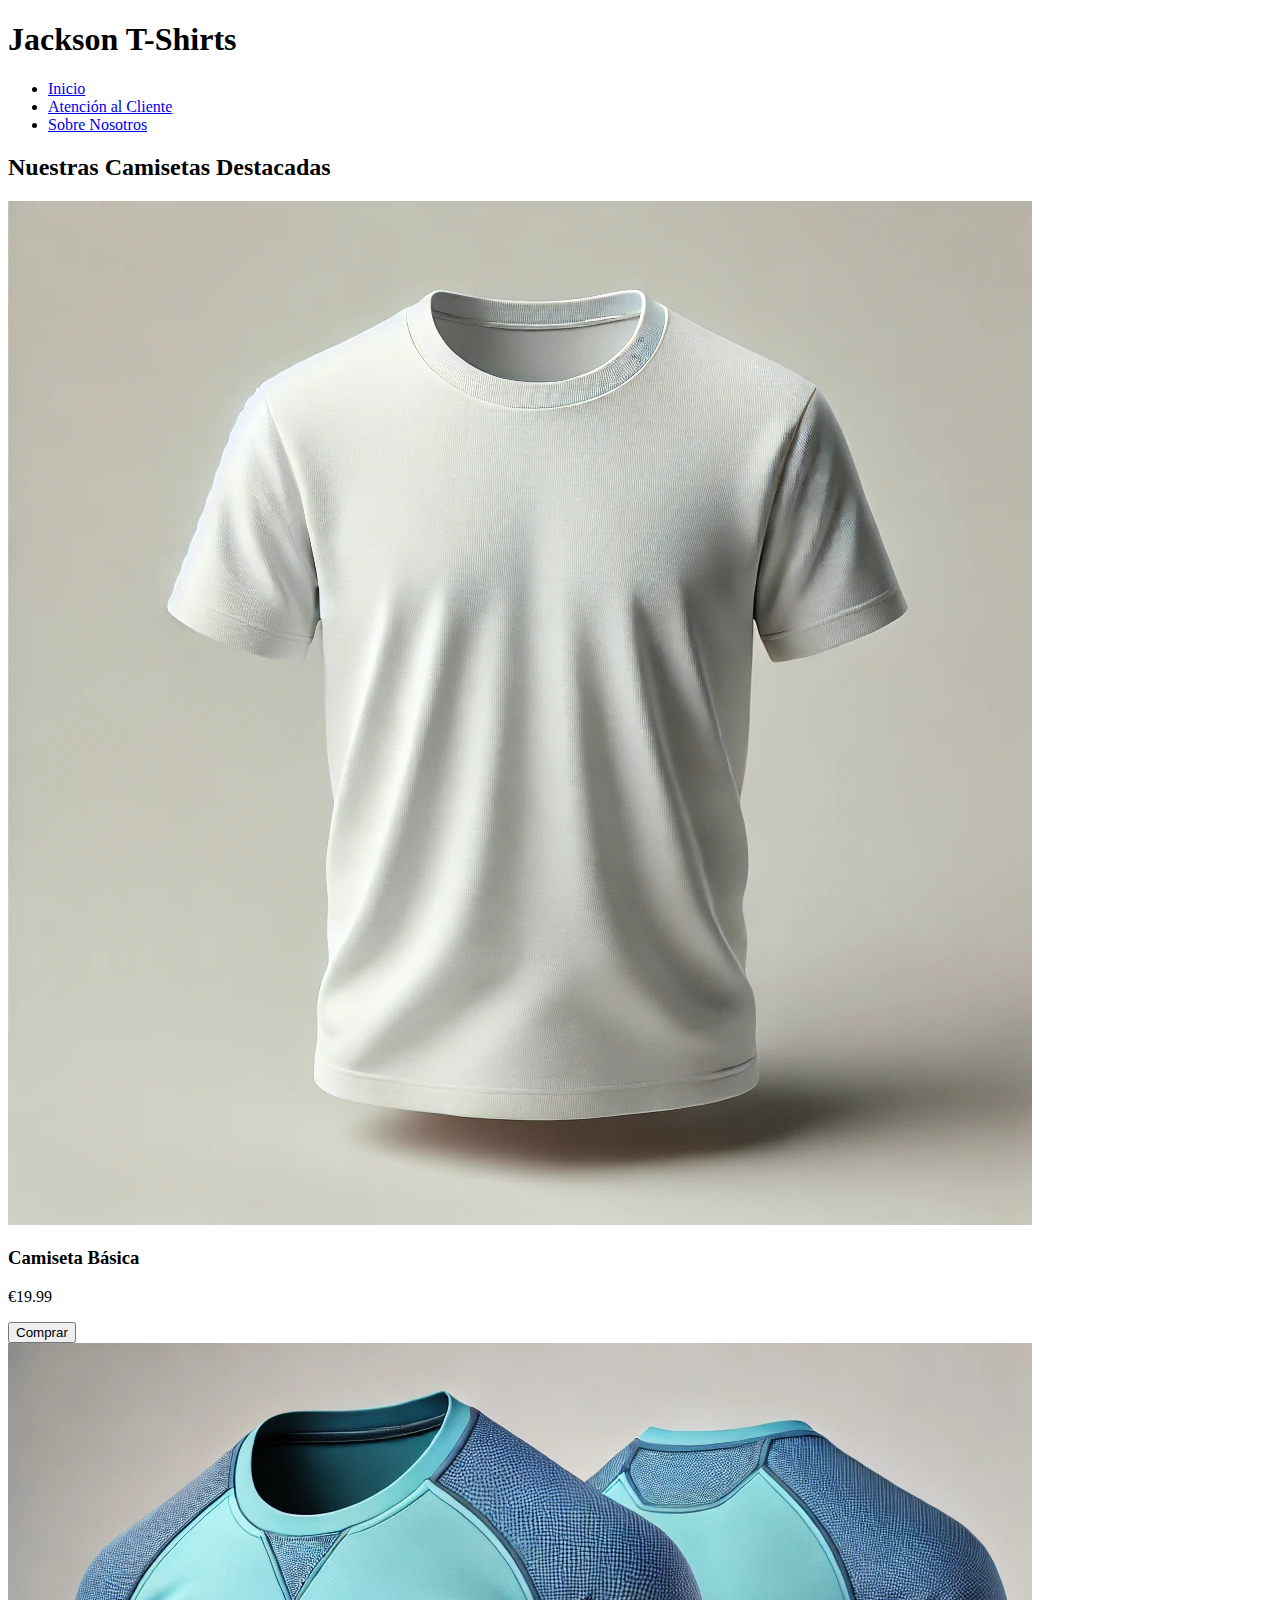
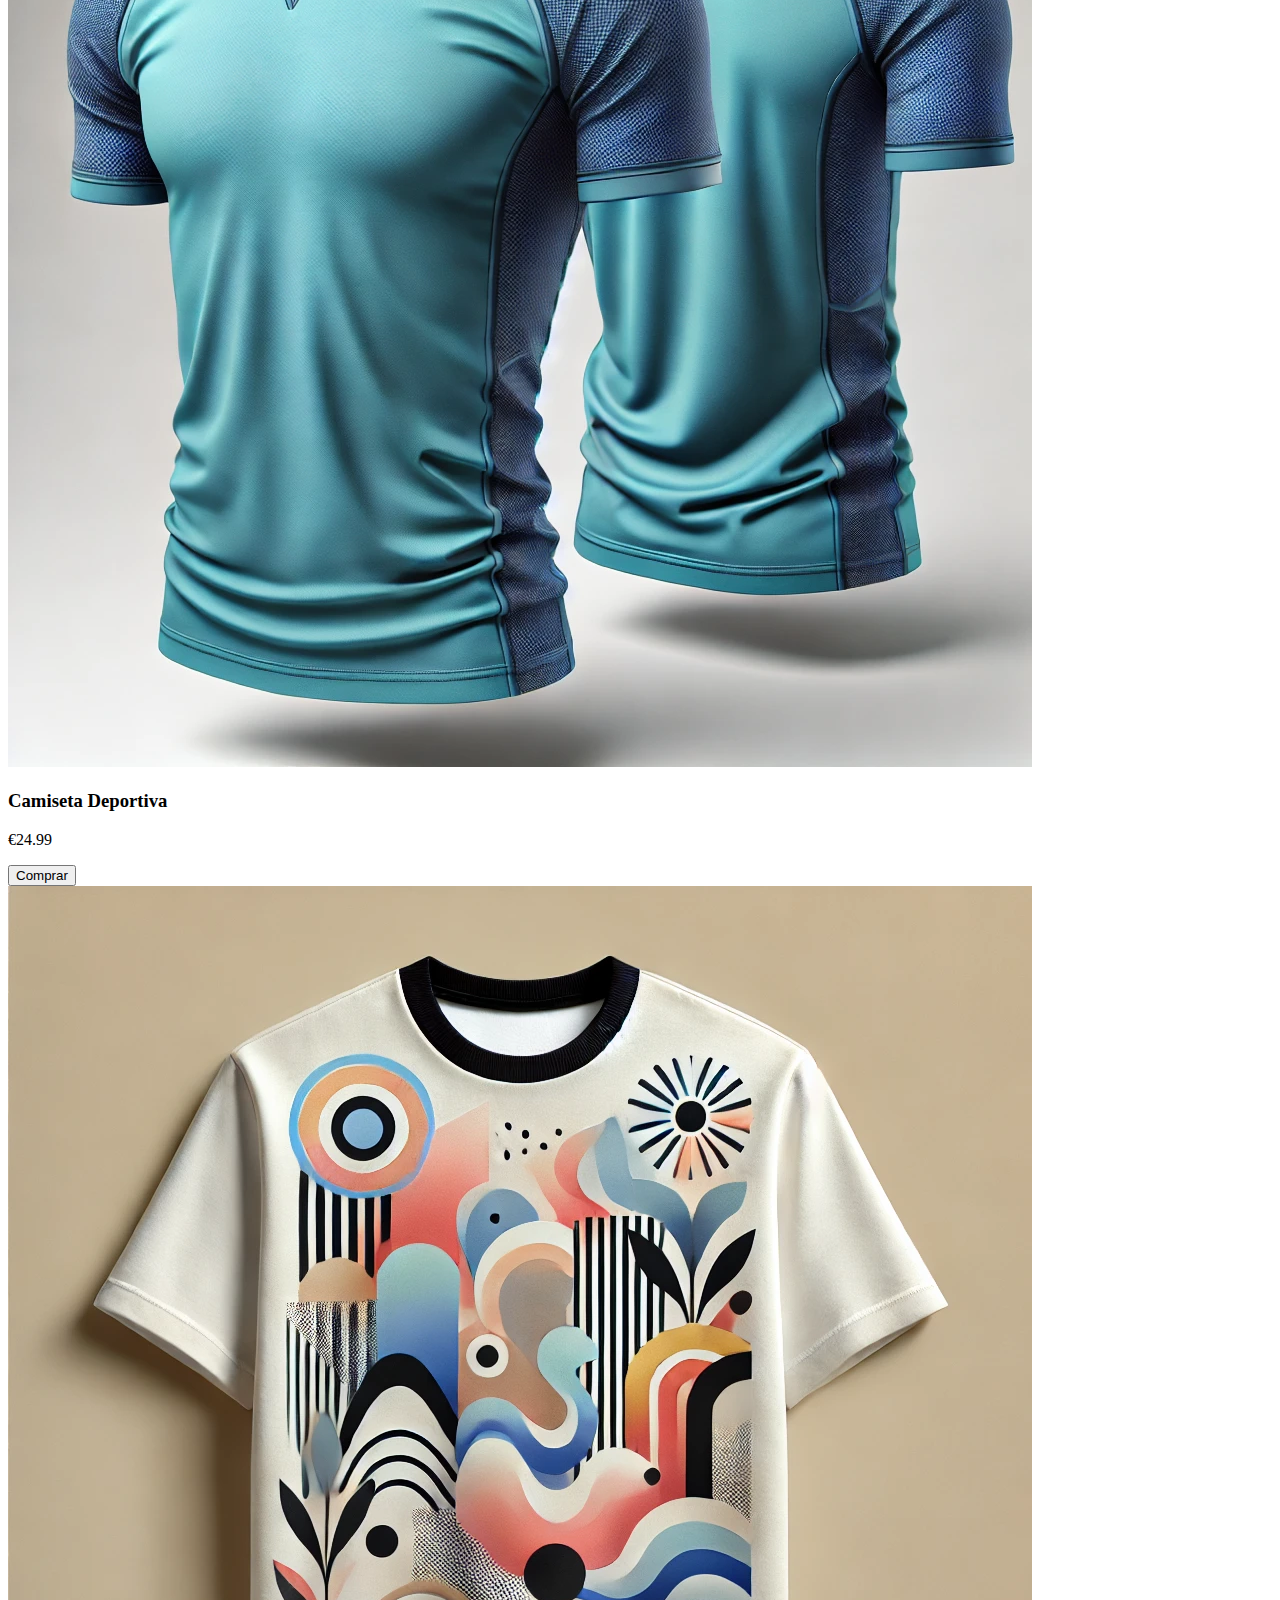
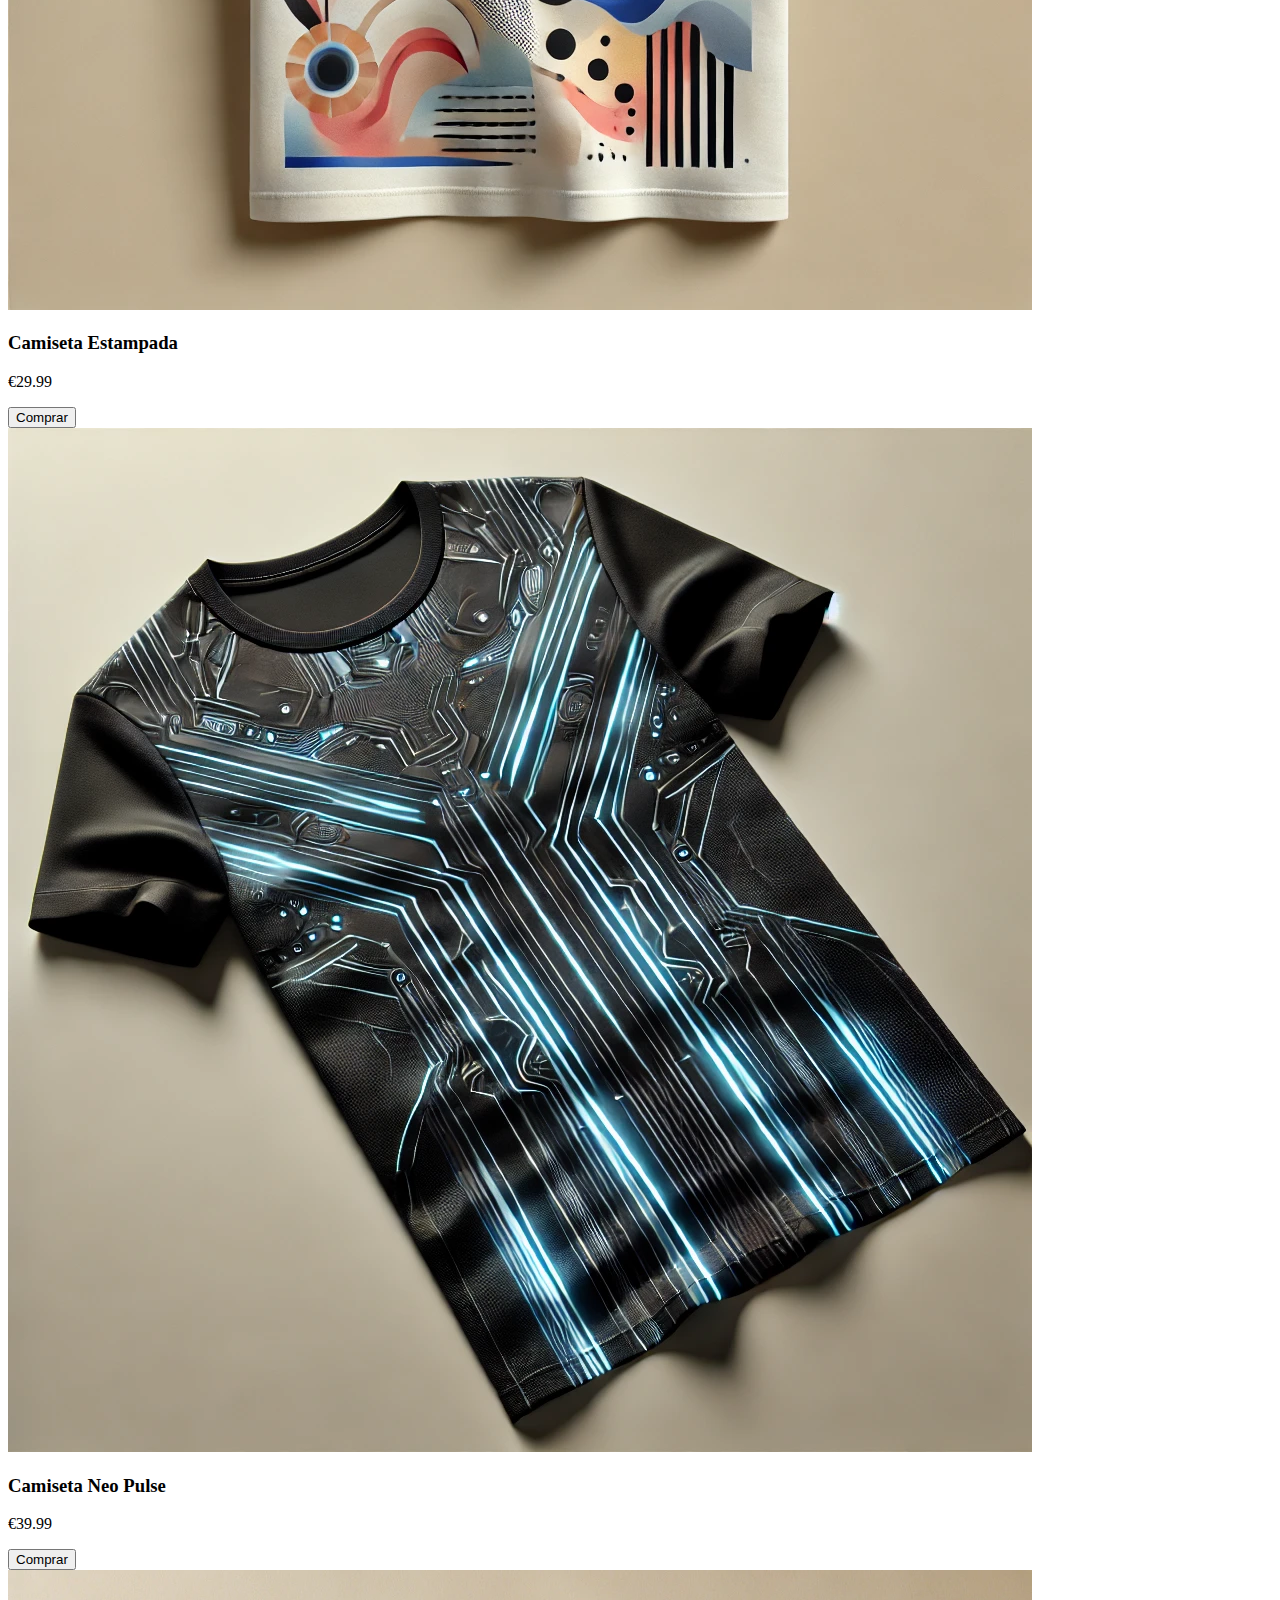
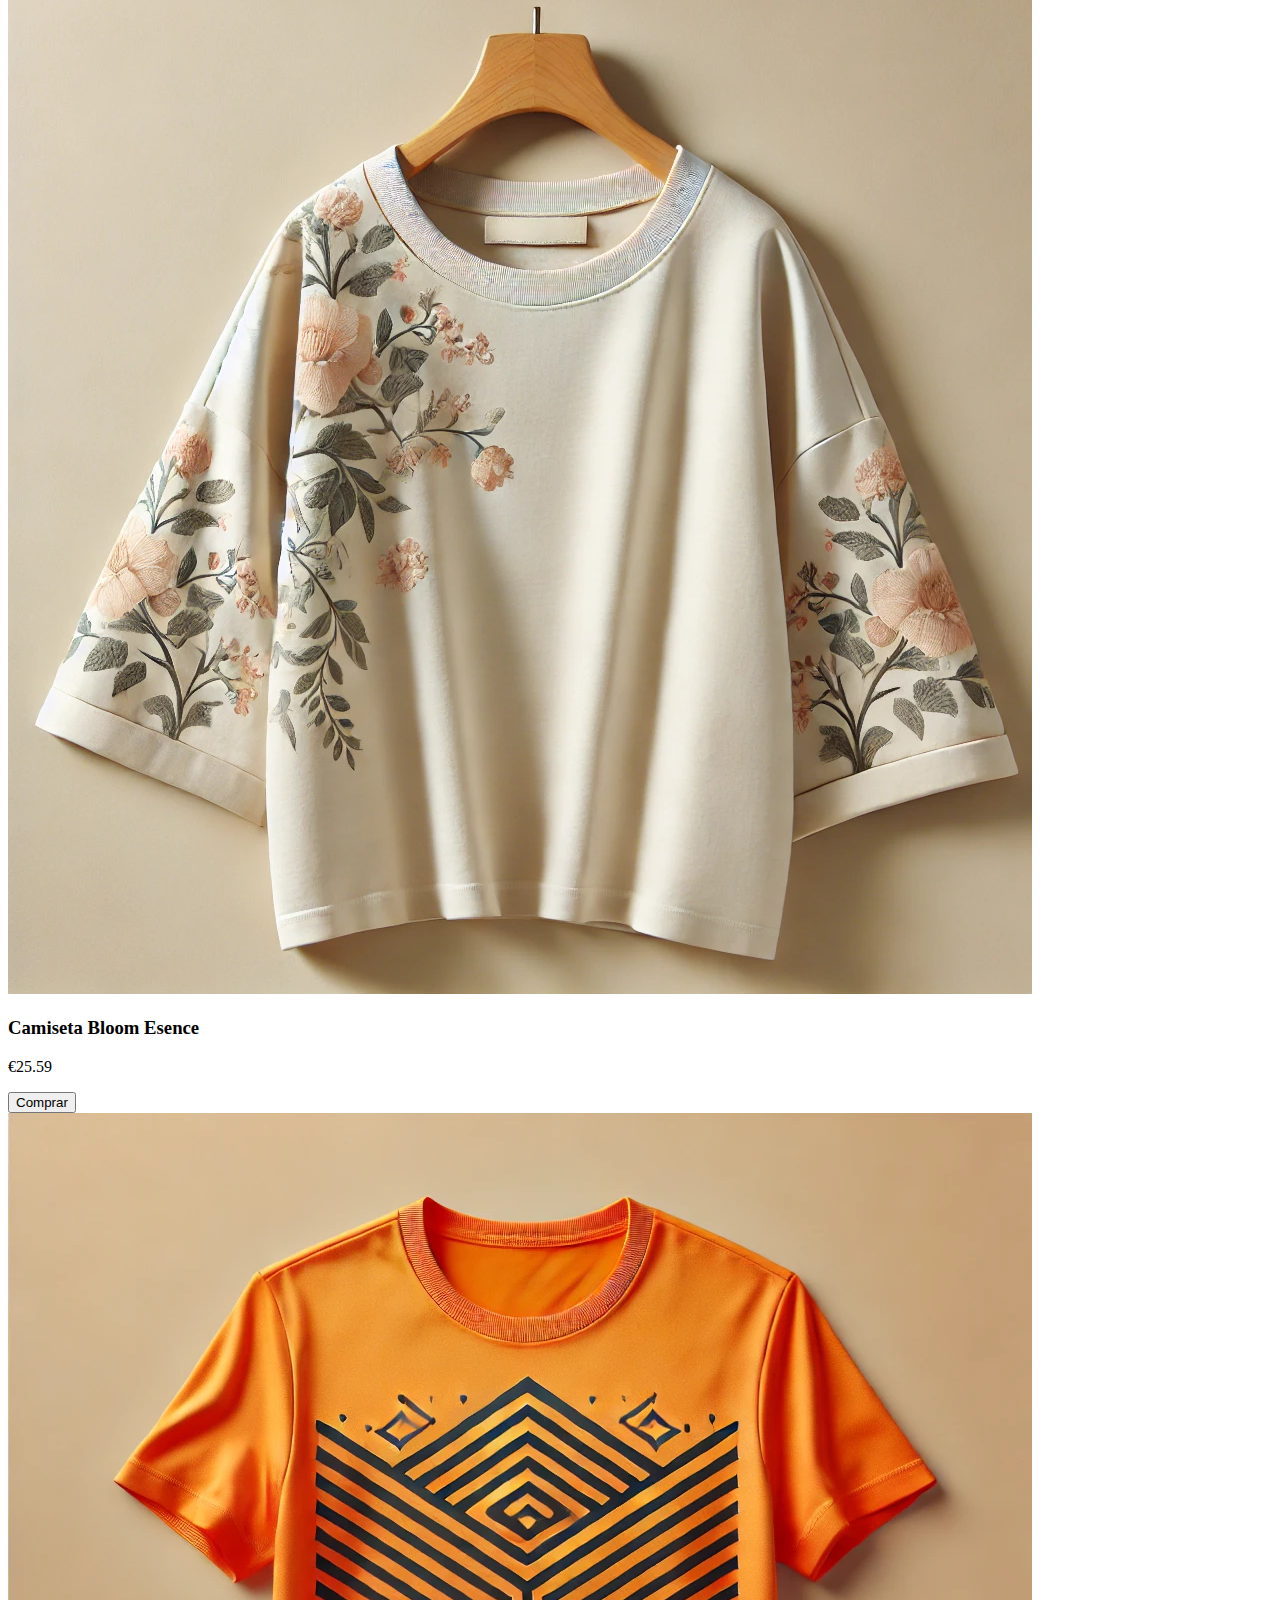
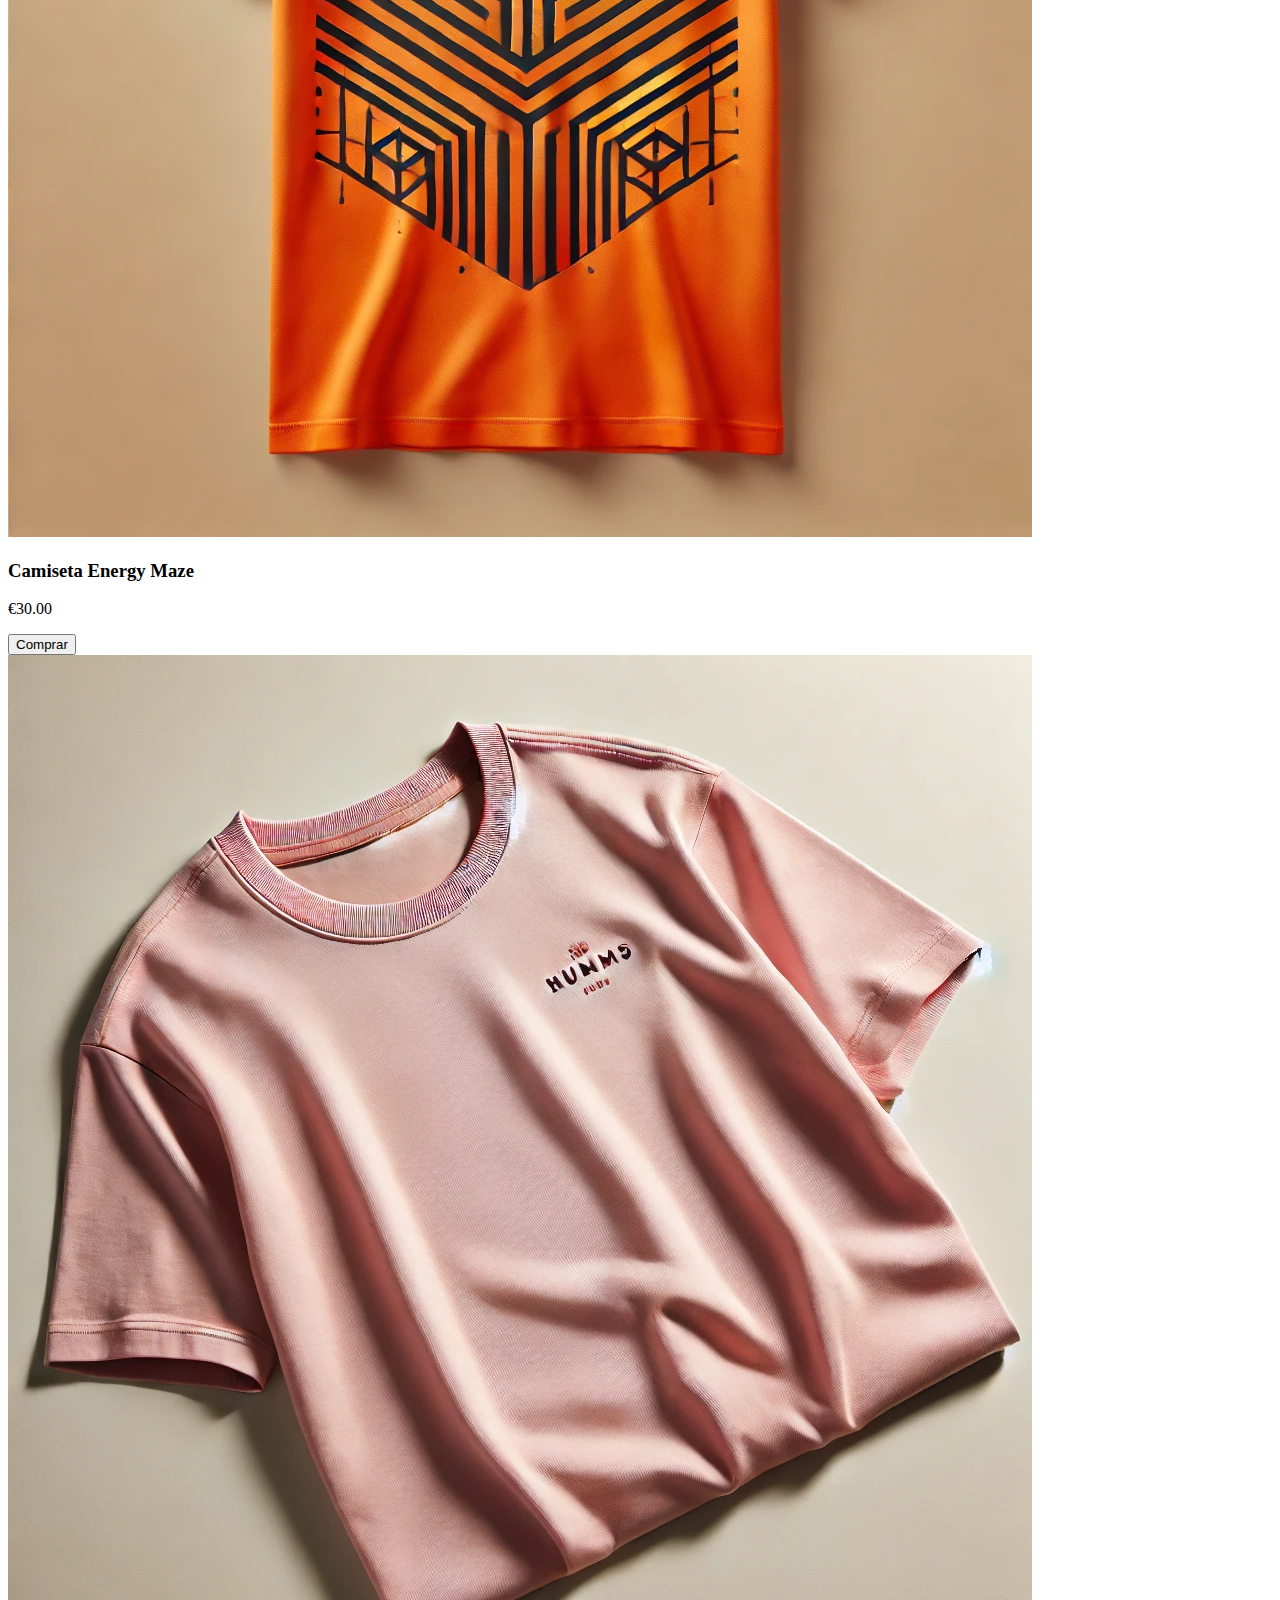
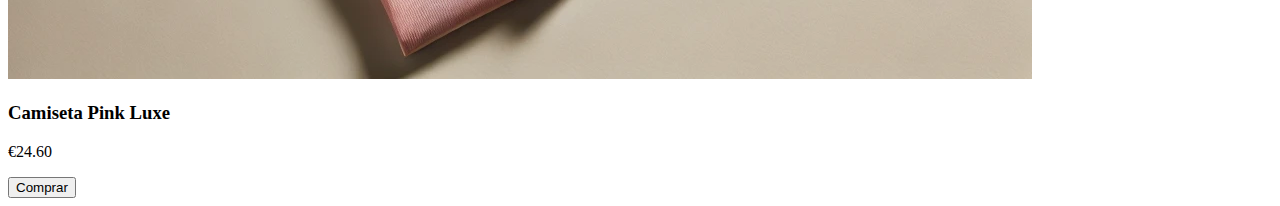
==== api-jackson/src/main/resources/templates/index.html @ cb50b24f "a" ====
<!DOCTYPE html>
<html lang="es">
<head>
    <meta charset="UTF-8">
    <meta name="viewport" content="width=device-width, initial-scale=1.0">
    <title>Jackson - Tienda de Camisetas</title>
    <link rel="stylesheet" href="/css/styles.css">
</head>
<body>
    <div class="container" id="Inicio"> </div>
    <header>
        <h1>Jackson T-Shirts</h1>
    </header>

    <nav>
        <ul class="contenedor">
            <li>
                <a href="index.html">Inicio</a>
            </li>
            <li>
                <a href="atencion_al_cliente.html">Atención al Cliente</a>
            </li>
            <li>
                <a href="about_us.html">Sobre Nosotros
                </a>
            </li>
        </ul>
    </nav>

    <main>
        <div class="container">

            <section class="destacados">
                <h2>Nuestras Camisetas Destacadas</h2>
                <div class="productos">
                    <div class="producto">
                        <img src="../static/images/camiseta1.jpg" alt="Camiseta Básica">
                        <h3>Camiseta Básica</h3>
                        <p>€19.99</p>
                        <a href="sorry.html">
                        <button class="cta" href="#Inicio">
                            <span class="hover-underline-animation">Comprar</span>
                          </button>
                        </a>
                    </div>    

                    <div class="producto">
                        <img src="../static/images/camiseta2.jpg" alt="Camiseta Deportiva">
                        <h3>Camiseta Deportiva</h3>
                        <p>€24.99</p>
                        <a href="sorry.html">
                        <button class="cta">
                            <span class="hover-underline-animation">Comprar</span>
                          </button>
                        </a>
                    </div>
                    
                    <div class="producto">
                        <img src="../static/images/camiseta3.jpg" alt="Camiseta Estampada">
                        <h3>Camiseta Estampada</h3>
                        <p>€29.99</p>
                        <a href="sorry.html">
                        <button class="cta">
                            <span class="hover-underline-animation"> Comprar </span>
                          </button>
                        </a>
                    </div>
                    <div class="producto">
                        <img src="../static/images/camiseta4.jpg" alt="Camiseta Neo Pulse">
                        <h3>Camiseta Neo Pulse</h3>
                        <p>€39.99</p>
                        <a href="sorry.html">
                        <button class="cta">
                            <span class="hover-underline-animation"> Comprar</span>
                            
                        </button>
                    </a>
                    </div>
                    <div class="producto">
                        <img src="../static/images/camiseta5.jpg" alt="Camiseta Bloom Esence">
                        <h3>Camiseta Bloom Esence</h3>
                        <p>€25.59</p>
                        <a href="sorry.html">
                        <button class="cta">
                            <span class="hover-underline-animation"> Comprar</span>
                            
                        </button>
                    </a>
                    </div>

                    <div class="producto">
                        <img src="../static/images/camiseta6.jpg" alt="Camiseta Energy Maze">
                        <h3>Camiseta Energy Maze</h3>
                        <p>€30.00</p>
                        <a href="sorry.html">
                        <button class="cta">
                            <span class="hover-underline-animation"> Comprar</span>
                            
                        </button>
                    </a>
                    </div>

                    <div class="producto">
                        <img src="../static/images/camiseta7.jpg" alt="Camiseta Pink Luxe">
                        <h3>Camiseta Pink Luxe</h3>
                        <p>€24.60</p>
                        <a href="sorry.html">
                        <button class="cta">
                            <span class="hover-underline-animation"> Comprar</span>
                            
                        </button>
                    </a>
                    </div>
                </div>
            </section>
        </div>
    </main>
</body>
</html>
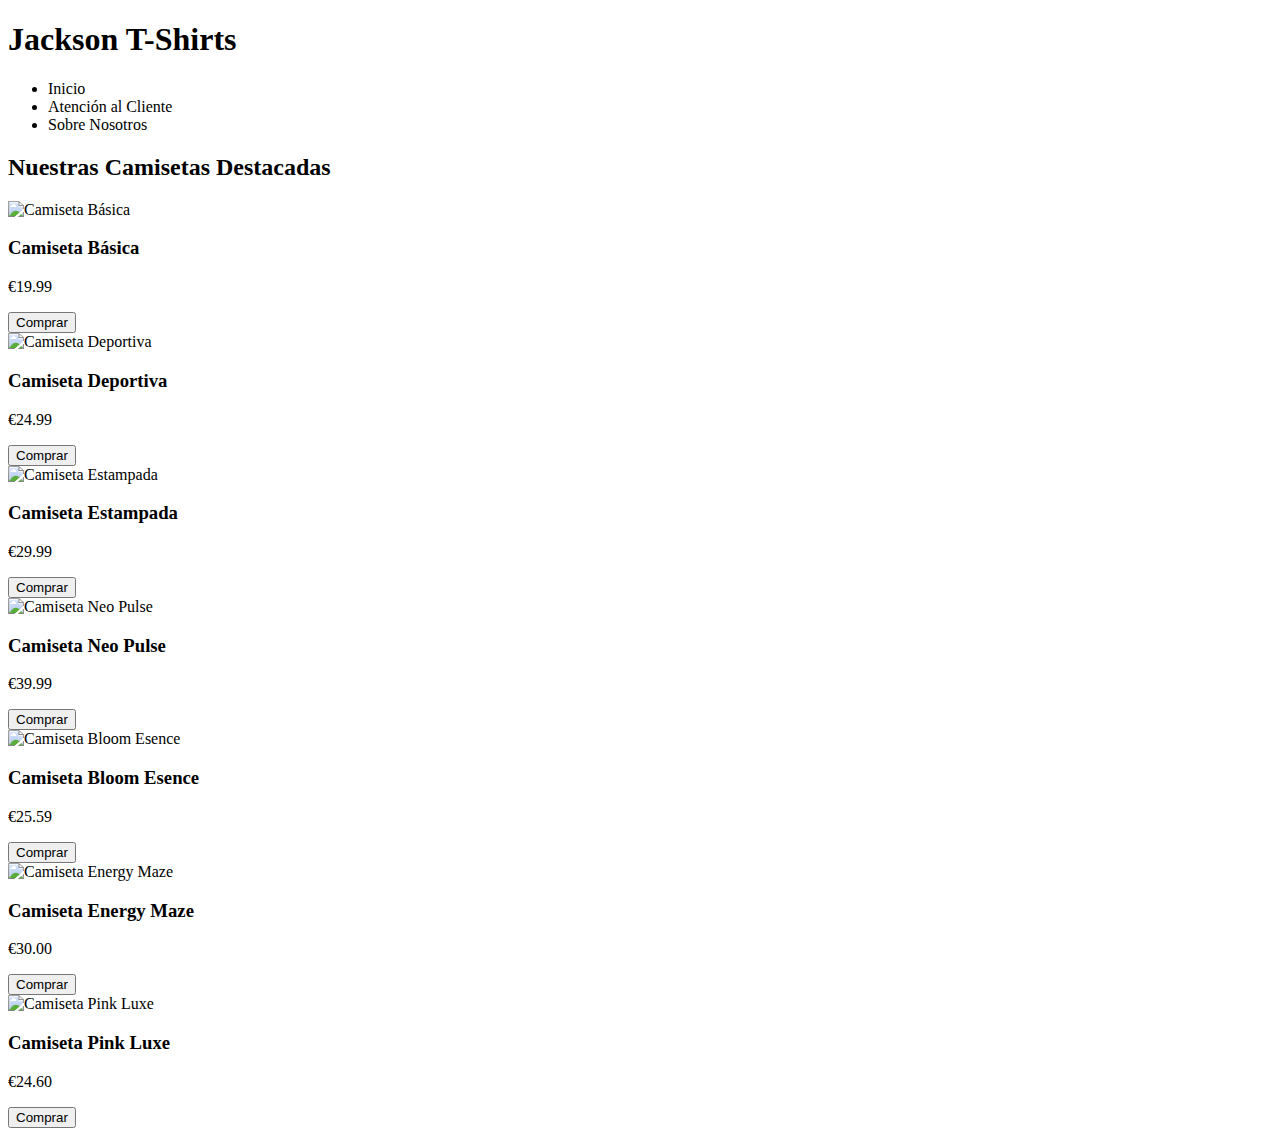
==== commit 61b1bca2: "a" ====
--- a/api-jackson/src/main/resources/templates/index.html
+++ b/api-jackson/src/main/resources/templates/index.html
@@ -1,119 +1,97 @@
 <!DOCTYPE html>
-<html lang="es">
+<html lang="es" xmlns:th="http://www.thymeleaf.org">
 <head>
     <meta charset="UTF-8">
     <meta name="viewport" content="width=device-width, initial-scale=1.0">
     <title>Jackson - Tienda de Camisetas</title>
-    <link rel="stylesheet" href="/css/styles.css">
+    <link rel="stylesheet" th:href="@{/css/styles.css}">
 </head>
 <body>
-    <div class="container" id="Inicio"> </div>
-    <header>
-        <h1>Jackson T-Shirts</h1>
-    </header>
+<div class="container" id="Inicio"> </div>
+<header>
+    <h1>Jackson T-Shirts</h1>
+</header>
 
-    <nav>
-        <ul class="contenedor">
-            <li>
-                <a href="index.html">Inicio</a>
-            </li>
-            <li>
-                <a href="atencion_al_cliente.html">Atención al Cliente</a>
-            </li>
-            <li>
-                <a href="about_us.html">Sobre Nosotros
-                </a>
-            </li>
-        </ul>
-    </nav>
+<nav>
+    <ul class="contenedor">
+        <li><a th:href="@{/jackson}">Inicio</a></li>
+        <li><a th:href="@{/atencion_al_cliente}">Atención al Cliente</a></li>
+        <li><a th:href="@{/about_us}">Sobre Nosotros</a></li>
+    </ul>
+</nav>
 
-    <main>
-        <div class="container">
+<main>
+    <div class="container">
+        <section class="destacados">
+            <h2>Nuestras Camisetas Destacadas</h2>
+            <div class="productos">
 
-            <section class="destacados">
-                <h2>Nuestras Camisetas Destacadas</h2>
-                <div class="productos">
-                    <div class="producto">
-                        <img src="../static/images/camiseta1.jpg" alt="Camiseta Básica">
-                        <h3>Camiseta Básica</h3>
-                        <p>€19.99</p>
-                        <a href="sorry.html">
-                        <button class="cta" href="#Inicio">
-                            <span class="hover-underline-animation">Comprar</span>
-                          </button>
-                        </a>
-                    </div>    
+                <div class="producto">
+                    <img th:src="@{/images/camiseta1.jpg}" alt="Camiseta Básica">
+                    <h3>Camiseta Básica</h3>
+                    <p>€19.99</p>
+                    <a th:href="@{/sorry.html}">
+                        <button class="cta"><span class="hover-underline-animation">Comprar</span></button>
+                    </a>
+                </div>
 
-                    <div class="producto">
-                        <img src="../static/images/camiseta2.jpg" alt="Camiseta Deportiva">
-                        <h3>Camiseta Deportiva</h3>
-                        <p>€24.99</p>
-                        <a href="sorry.html">
-                        <button class="cta">
-                            <span class="hover-underline-animation">Comprar</span>
-                          </button>
-                        </a>
-                    </div>
-                    
-                    <div class="producto">
-                        <img src="../static/images/camiseta3.jpg" alt="Camiseta Estampada">
-                        <h3>Camiseta Estampada</h3>
-                        <p>€29.99</p>
-                        <a href="sorry.html">
-                        <button class="cta">
-                            <span class="hover-underline-animation"> Comprar </span>
-                          </button>
-                        </a>
-                    </div>
-                    <div class="producto">
-                        <img src="../static/images/camiseta4.jpg" alt="Camiseta Neo Pulse">
-                        <h3>Camiseta Neo Pulse</h3>
-                        <p>€39.99</p>
-                        <a href="sorry.html">
-                        <button class="cta">
-                            <span class="hover-underline-animation"> Comprar</span>
-                            
-                        </button>
+                <div class="producto">
+                    <img th:src="@{/images/camiseta2.jpg}" alt="Camiseta Deportiva">
+                    <h3>Camiseta Deportiva</h3>
+                    <p>€24.99</p>
+                    <a th:href="@{/sorry.html}">
+                        <button class="cta"><span class="hover-underline-animation">Comprar</span></button>
                     </a>
-                    </div>
-                    <div class="producto">
-                        <img src="../static/images/camiseta5.jpg" alt="Camiseta Bloom Esence">
-                        <h3>Camiseta Bloom Esence</h3>
-                        <p>€25.59</p>
-                        <a href="sorry.html">
-                        <button class="cta">
-                            <span class="hover-underline-animation"> Comprar</span>
-                            
-                        </button>
+                </div>
+
+                <div class="producto">
+                    <img th:src="@{/images/camiseta3.jpg}" alt="Camiseta Estampada">
+                    <h3>Camiseta Estampada</h3>
+                    <p>€29.99</p>
+                    <a th:href="@{/sorry.html}">
+                        <button class="cta"><span class="hover-underline-animation">Comprar</span></button>
                     </a>
-                    </div>
+                </div>
 
-                    <div class="producto">
-                        <img src="../static/images/camiseta6.jpg" alt="Camiseta Energy Maze">
-                        <h3>Camiseta Energy Maze</h3>
-                        <p>€30.00</p>
-                        <a href="sorry.html">
-                        <button class="cta">
-                            <span class="hover-underline-animation"> Comprar</span>
-                            
-                        </button>
+                <div class="producto">
+                    <img th:src="@{/images/camiseta4.jpg}" alt="Camiseta Neo Pulse">
+                    <h3>Camiseta Neo Pulse</h3>
+                    <p>€39.99</p>
+                    <a th:href="@{/sorry.html}">
+                        <button class="cta"><span class="hover-underline-animation">Comprar</span></button>
                     </a>
-                    </div>
+                </div>
 
-                    <div class="producto">
-                        <img src="../static/images/camiseta7.jpg" alt="Camiseta Pink Luxe">
-                        <h3>Camiseta Pink Luxe</h3>
-                        <p>€24.60</p>
-                        <a href="sorry.html">
-                        <button class="cta">
-                            <span class="hover-underline-animation"> Comprar</span>
-                            
-                        </button>
+                <div class="producto">
+                    <img th:src="@{/images/camiseta5.jpg}" alt="Camiseta Bloom Esence">
+                    <h3>Camiseta Bloom Esence</h3>
+                    <p>€25.59</p>
+                    <a th:href="@{/sorry.html}">
+                        <button class="cta"><span class="hover-underline-animation">Comprar</span></button>
                     </a>
-                    </div>
                 </div>
-            </section>
-        </div>
-    </main>
+
+                <div class="producto">
+                    <img th:src="@{/images/camiseta6.jpg}" alt="Camiseta Energy Maze">
+                    <h3>Camiseta Energy Maze</h3>
+                    <p>€30.00</p>
+                    <a th:href="@{/sorry.html}">
+                        <button class="cta"><span class="hover-underline-animation">Comprar</span></button>
+                    </a>
+                </div>
+
+                <div class="producto">
+                    <img th:src="@{/images/camiseta7.jpg}" alt="Camiseta Pink Luxe">
+                    <h3>Camiseta Pink Luxe</h3>
+                    <p>€24.60</p>
+                    <a th:href="@{/sorry.html}">
+                        <button class="cta"><span class="hover-underline-animation">Comprar</span></button>
+                    </a>
+                </div>
+
+            </div>
+        </section>
+    </div>
+</main>
 </body>
 </html>
